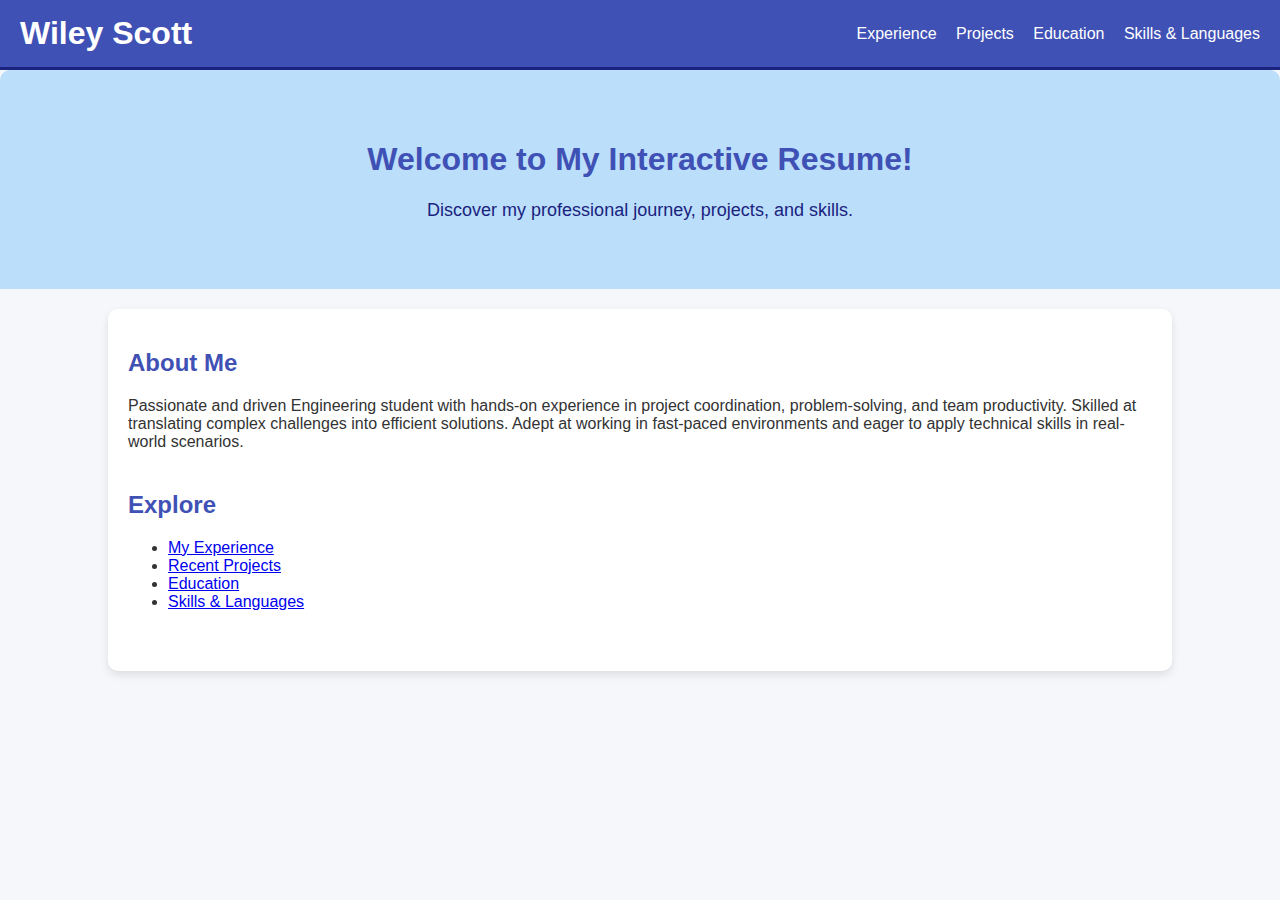
==== index.html @ 36055bac "First test of website" ====
<!DOCTYPE html>
<html lang="en">
<head>
    <meta charset="UTF-8">
    <meta name="viewport" content="width=device-width, initial-scale=1.0">
    <title>Wiley Scott's Resume</title>
    <link rel="stylesheet" href="assets/styles.css">
</head>
<body>
    <div class="nav">
        <div><h1>Wiley Scott</h1></div>
        <div>
            <a href="experience.html">Experience</a>
            <a href="projects.html">Projects</a>
            <a href="education.html">Education</a>
            <a href="skills.html">Skills & Languages</a>
        </div>
    </div>

    <div class="header">
        <h1>Welcome to My Interactive Resume!</h1>
        <p>Discover my professional journey, projects, and skills.</p>
    </div>

    <div class="container">
        <div class="section">
            <h2>About Me</h2>
            <p>Passionate and driven Engineering student with hands-on experience in project coordination, problem-solving, and team productivity. Skilled at translating complex challenges into efficient solutions. Adept at working in fast-paced environments and eager to apply technical skills in real-world scenarios.</p>
        </div>
        <div class="section">
            <h2>Explore</h2>
            <ul>
                <li><a href="experience.html">My Experience</a></li>
                <li><a href="projects.html">Recent Projects</a></li>
                <li><a href="education.html">Education</a></li>
                <li><a href="skills.html">Skills & Languages</a></li>
            </ul>
        </div>
    </div>
</body>
</html>
---- assets/styles.css ----
body {
    font-family: 'Helvetica Neue', sans-serif;
    background-color: #f5f7fa;
    color: #333;
    margin: 0;
    padding: 0;
}

.container {
    width: 80%;
    margin: 20px auto;
    padding: 20px;
    border-radius: 10px;
    background-color: #ffffff;
    box-shadow: 0 4px 8px rgba(0, 0, 0, 0.1);
}

h1, h2, h3 {
    color: #3f51b5;
}

.section {
    margin-bottom: 40px;
}

.nav {
    background-color: #3f51b5;
    padding: 15px 20px;
    display: flex;
    justify-content: space-between;
    align-items: center;
    border-bottom: 3px solid #1a237e;
}

.nav h1 {
    color: #ffffff;
    margin: 0;
}

.nav a {
    color: #ffffff;
    text-decoration: none;
    margin-left: 15px;
    transition: color 0.3s ease;
}

.nav a:hover {
    color: #bbdefb;
}

.header {
    text-align: center;
    padding: 50px 20px;
    background-color: #bbdefb;
    border-radius: 10px 10px 0 0;
    color: #1a237e;
}

.header p {
    font-size: 18px;
}

.project-feed {
    display: grid;
    grid-template-columns: repeat(auto-fill, minmax(300px, 1fr));
    gap: 20px;
}

.project {
    background-color: #e3f2fd;
    padding: 20px;
    border-radius: 8px;
    transition: transform 0.3s ease, box-shadow 0.3s ease;
}

.project:hover {
    transform: translateY(-5px);
    box-shadow: 0 6px 12px rgba(0, 0, 0, 0.2);
}

.project h4 {
    color: #3f51b5;
    margin-bottom: 10px;
}

.project p {
    color: #333;
}
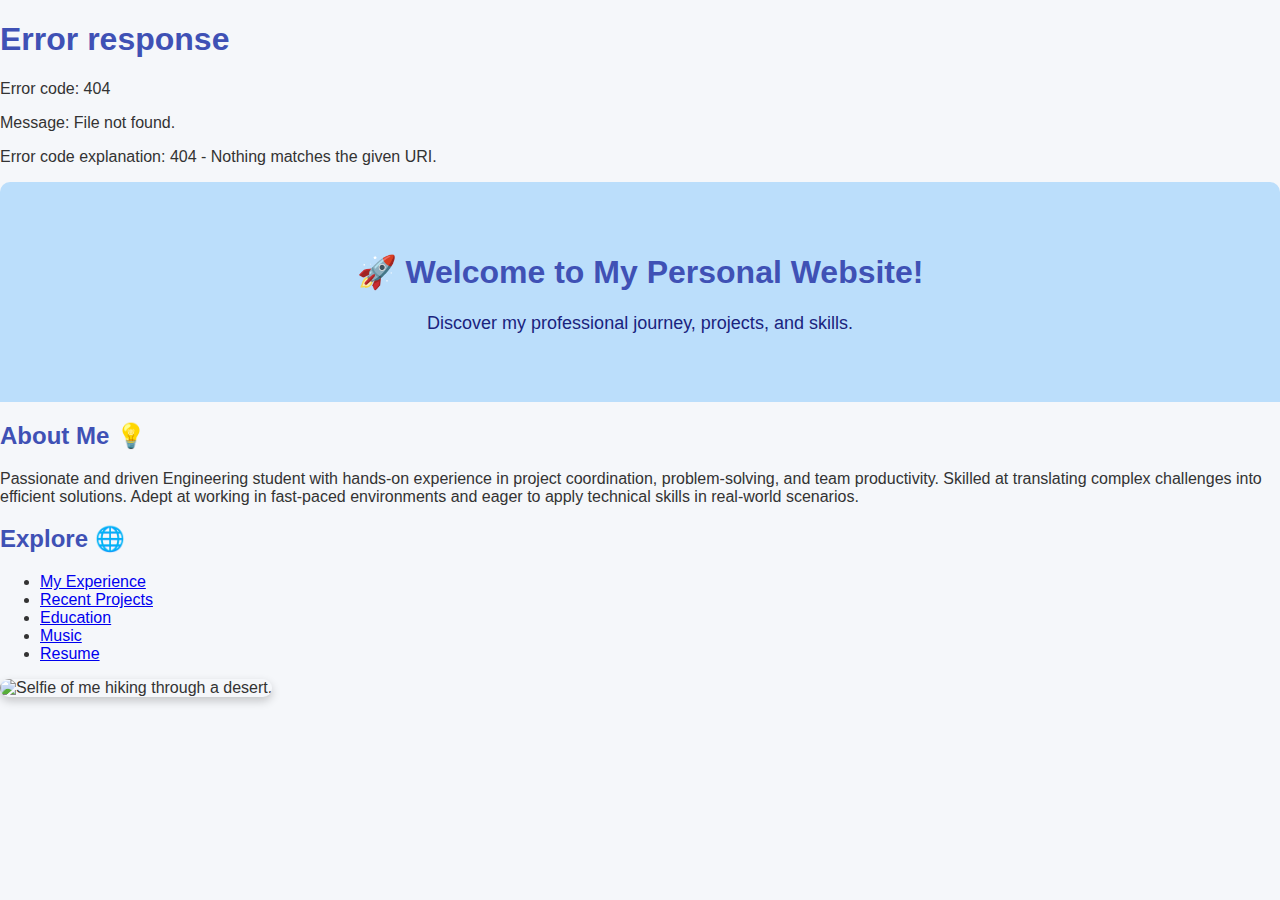
==== commit 1ca0da48: "Update index.html" ====
--- a/index.html
+++ b/index.html
@@ -1,41 +1,47 @@
-<!DOCTYPE html>
+		<!DOCTYPE html>
 <html lang="en">
 <head>
     <meta charset="UTF-8">
     <meta name="viewport" content="width=device-width, initial-scale=1.0">
-    <title>Wiley Scott's Resume</title>
+    <title>Wiley Scott's Personal Website</title>
     <link rel="stylesheet" href="assets/styles.css">
 </head>
 <body>
-    <div class="nav">
-        <div><h1>Wiley Scott</h1></div>
-        <div>
-            <a href="experience.html">Experience</a>
-            <a href="projects.html">Projects</a>
-            <a href="education.html">Education</a>
-            <a href="skills.html">Skills & Languages</a>
-        </div>
-    </div>
+    <div id="navbar"></div>
+<script>
+    fetch('navbar.html')
+        .then(response => response.text())
+        .then(data => {
+            document.getElementById('navbar').innerHTML = data;
+        })
+        .catch(error => console.error('Error loading navbar:', error));
+</script>
+</div>
 
     <div class="header">
-        <h1>Welcome to My Interactive Resume!</h1>
+        <h1>🚀 Welcome to My Personal Website!</h1>
         <p>Discover my professional journey, projects, and skills.</p>
+	
+
     </div>
+<div class="content-wrapper">
+    <div class="text-content">
+        <h2>About Me 💡</h2>
+        <p>Passionate and driven Engineering student with hands-on experience in project coordination, problem-solving, and team productivity. Skilled at translating complex challenges into efficient solutions. Adept at working in fast-paced environments and eager to apply technical skills in real-world scenarios.</p>
+        <h2>Explore 🌐</h2>
+        <ul>
+            <li><a href="experience.html">My Experience</a></li>
+            <li><a href="projects.html">Recent Projects</a></li>
+            <li><a href="education.html">Education</a></li>
+            <li><a href="music.html">Music</a></li>
+            <li><a href="resume.html" target="_blank">Resume</a></li>
+        </ul>
+    </div>
+    <div class="image-content">
+        <img src="assets/images/selfie.jpg" alt="Selfie of me hiking through a desert."  class="interactive-image" style="width: 500px; margin-right: 100px">
+    </div>
+</div>
 
-    <div class="container">
-        <div class="section">
-            <h2>About Me</h2>
-            <p>Passionate and driven Engineering student with hands-on experience in project coordination, problem-solving, and team productivity. Skilled at translating complex challenges into efficient solutions. Adept at working in fast-paced environments and eager to apply technical skills in real-world scenarios.</p>
-        </div>
-        <div class="section">
-            <h2>Explore</h2>
-            <ul>
-                <li><a href="experience.html">My Experience</a></li>
-                <li><a href="projects.html">Recent Projects</a></li>
-                <li><a href="education.html">Education</a></li>
-                <li><a href="skills.html">Skills & Languages</a></li>
-            </ul>
-        </div>
-    </div>
+<script src="assets/scripts.js"></script>
 </body>
 </html>
--- a/assets/styles.css
+++ b/assets/styles.css
@@ -78,6 +78,18 @@
     box-shadow: 0 6px 12px rgba(0, 0, 0, 0.2);
 }
 
+.interactive-image {
+    width: 100%; /* Adjust the size as needed */
+    height: auto; /* Maintain aspect ratio */
+    border-radius: 10px;
+    box-shadow: 0 4px 10px rgba(0, 0, 0, 0.2);
+    transition: transform 0.3s ease, box-shadow 0.3s ease;
+}
+
+.interactive-image:hover {
+    transform: scale(1.05); /* Slightly zooms in the image */
+    box-shadow: 0 6px 15px rgba(0, 0, 0, 0.3);
+}
 .project h4 {
     color: #3f51b5;
     margin-bottom: 10px;
